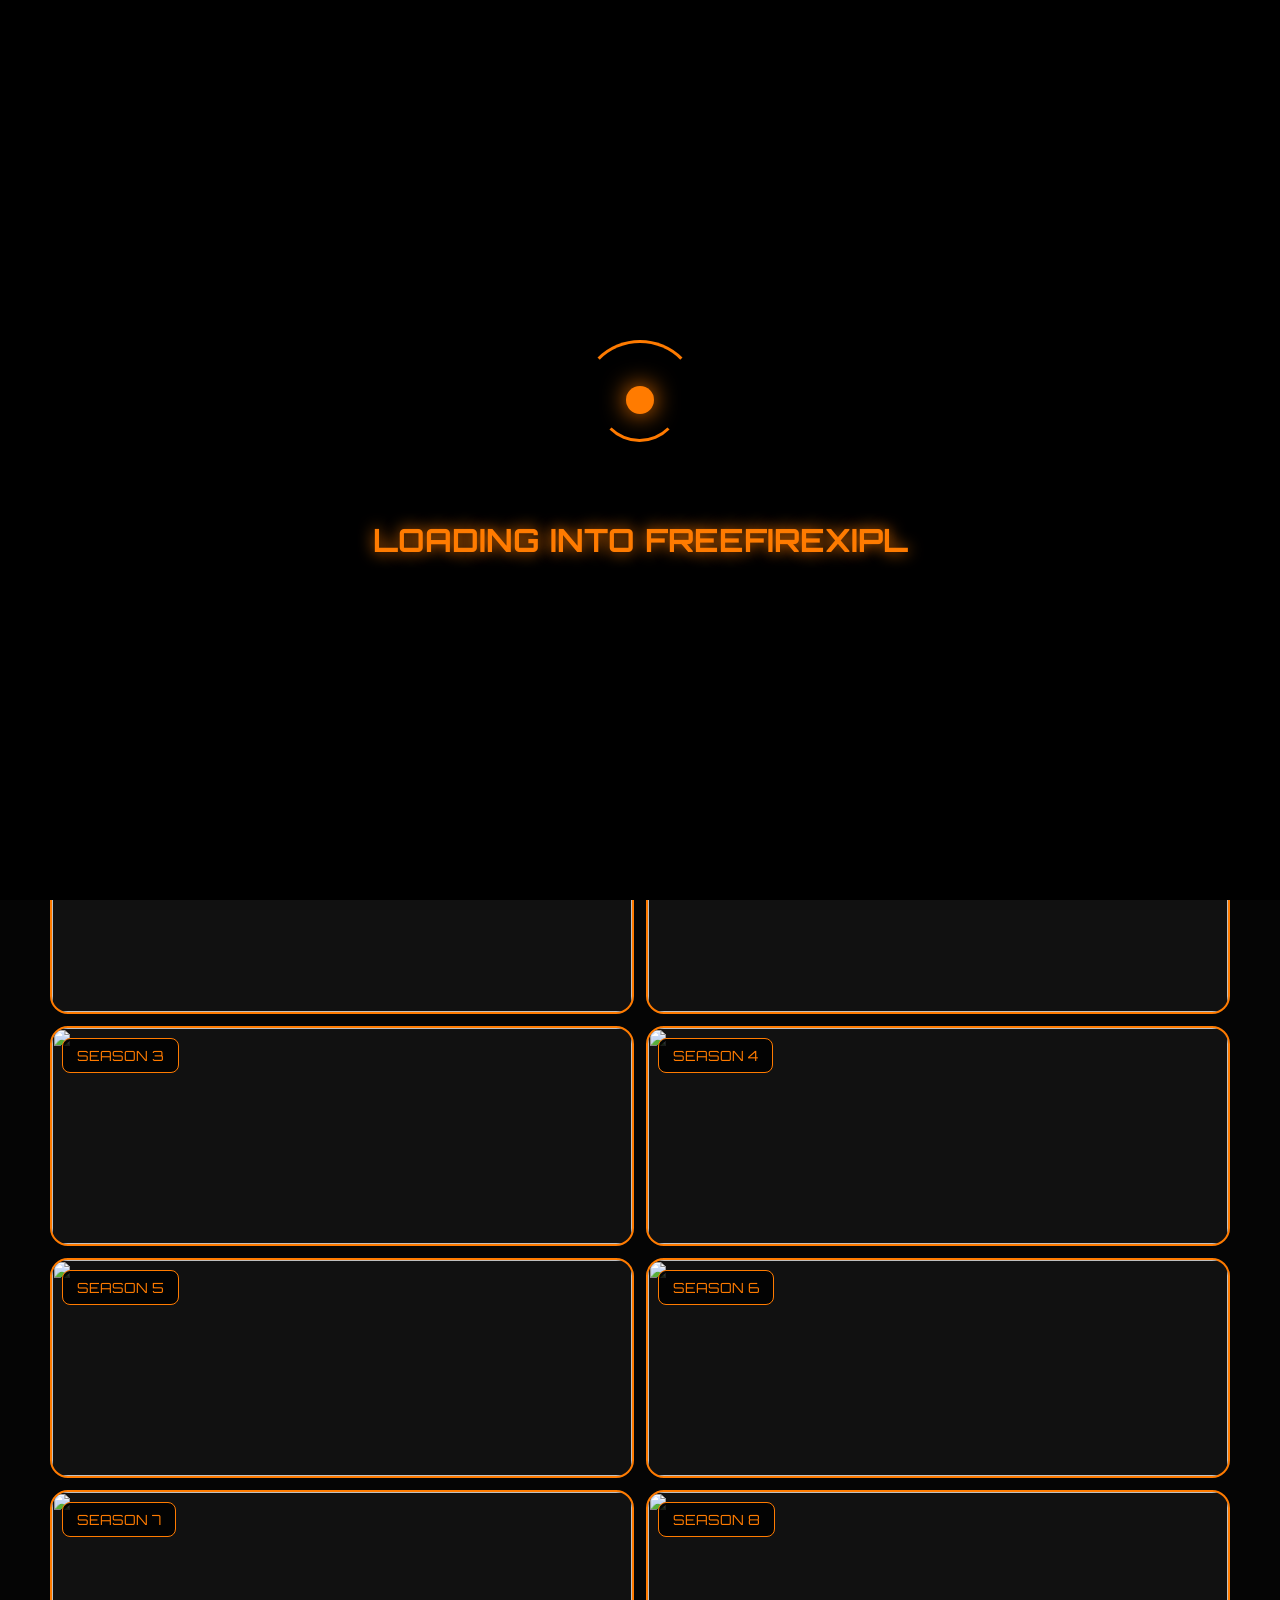
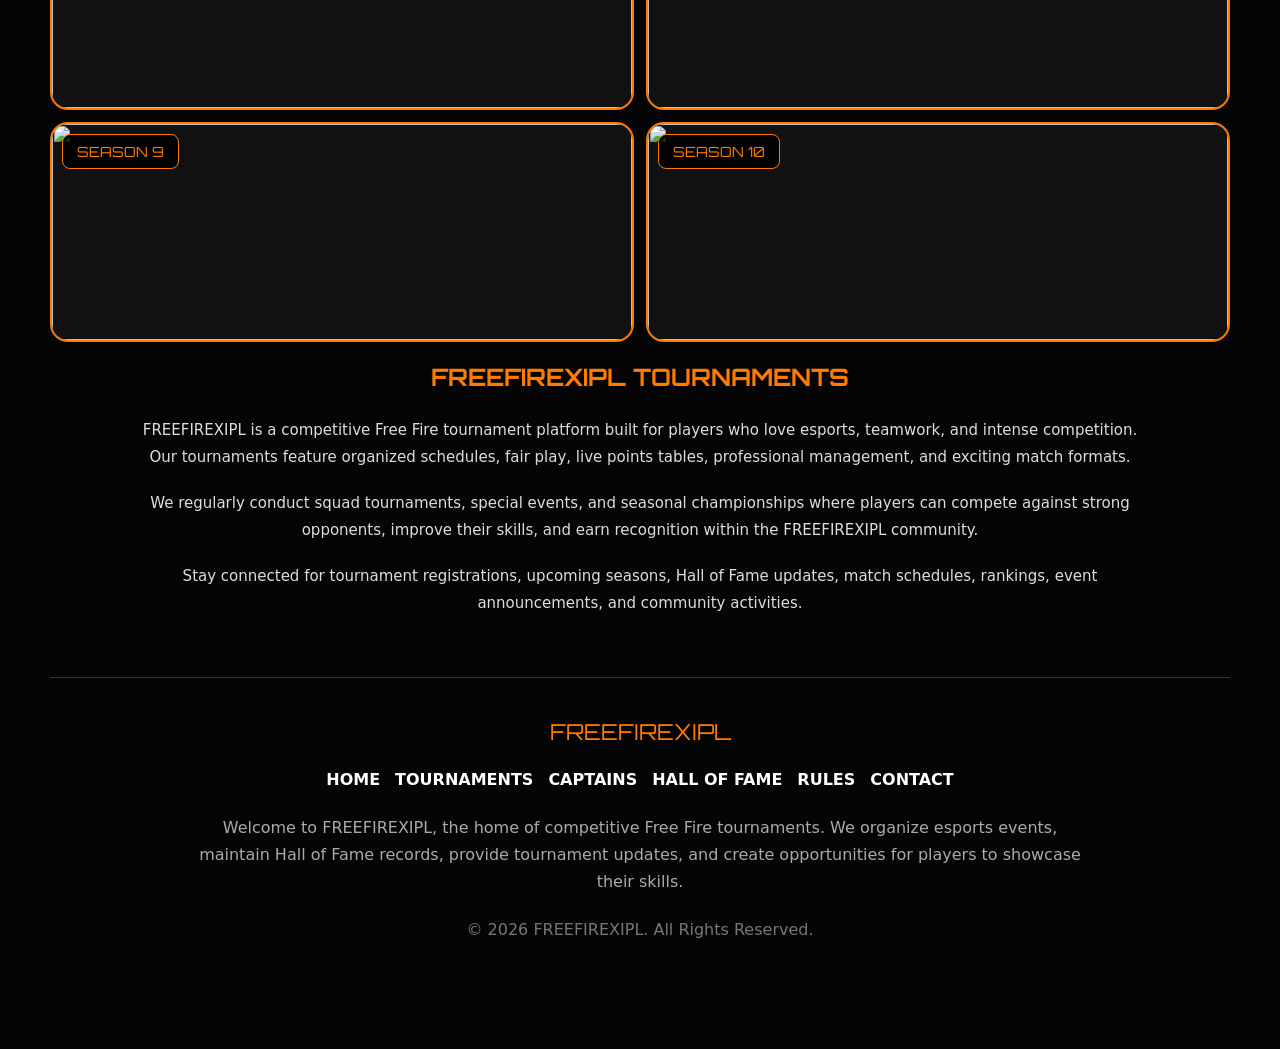
==== index.html @ ba783566 "updtdggae" ====
<!DOCTYPE html>
<html lang="en">

<head>
    <meta charset="UTF-8">
    <meta name="viewport" content="width=device-width, initial-scale=1.0">
    <title>FREEFIREXIPL</title>

    <link rel="preconnect" href="https://fonts.googleapis.com">
<link rel="preconnect" href="https://fonts.gstatic.com" crossorigin>

<link href="https://fonts.googleapis.com/css2?family=Orbitron:wght@400;700;900&family=Poppins:wght@400;500&display=swap" rel="stylesheet">
<link rel="stylesheet" href="css/style.css">
</head>

<body>

    <!-- INTRO -->

    <div id="intro-screen">

        <div class="core-container">
            <div class="outer-ring"></div>
            <div class="middle-ring"></div>
            <div class="core"></div>
        </div>

        <h1>LOADING INTO FREEFIREXIPL</h1>

    </div>

    <!-- HOME -->

    <div id="main-home">

        <div class="top-header">

            <div class="brand">
                FREEFIREXIPL
            </div>

            <div class="menu-container">

                <div class="hex-menu" onclick="toggleMenu()">
                    ⋮
                </div>

                <div id="dropdown-menu">
                    <a href="captains.html">👑 Captains</a>
                    <a href="tournaments.html">🏆 Tournaments</a>
                    <a href="#">ℹ More Information</a>
                    <a href="index.html" class="back-btn">← Back to Home</a>
                </div>

            </div>

        </div>

    <footer class="ffx-footer">

    <div class="footer-logo">
        FREEFIREXIPL
    </div>



    <div class="footer-description">
        Welcome to FREEFIREXIPL, the home of competitive Free Fire tournaments. We organize esports events, maintain Hall of Fame records, provide tournament updates, and create opportunities for players to showcase their skills.
    </div>





    <div class="news-ticker">
    <div class="ticker-text">
         • Play Here • Show Off Your Skills • Join Exciting Tournaments 🔥 FREEFIREXIPL • Get Latest Updates  • Register For Upcoming Seasons • 🔥
    </div>
</div>
    

        <!-- HALL OF FAME -->

        
<!-- SPOTLIGHT ANNOUNCEMENTS -->

<!-- SPOTLIGHT ANNOUNCEMENTS -->

<section class="spotlight">

    <div class="spotlight-title">
        📢 SPOTLIGHT ANNOUNCEMENTS
    </div>

    <div class="spotlight-subtitle">
        Discover the latest FREEFIREXIPL tournaments and updates here.
    </div>

    <div class="spotlight-card">

        <div class="spotlight-image">
            <img src="C:\Users\lenovo\Desktop\FREEFIREXIPL\kiro.jpeg" alt="Tournament">
        </div>

        <div class="spotlight-info">

            <div class="spotlight-badge">
                COMING SOON
            </div>

            <h2>FREEFIREXIPL SEASON 11</h2>

            <div class="spotlight-date">
                Registration Opens Soon
            </div>

            <p>
                Bigger battles, stronger teams, exciting matches and a brand-new season of FREEFIREXIPL.
            </p>

            <div class="spotlight-tags">
                <span>🏆 Tournament</span>
                <span>🎮 Free Fire</span>
                <span>👥 Squad</span>
                <span>🔥 Season 11</span>
            </div>

            <a href="#" class="spotlight-btn">
                Register Soon
            </a>

        </div>

    </div>

</section>



<!-- HALL OF FAME -->

<div class="hall-heading">
    HALL OF FAME
</div>

<div class="fame-container">

    <div class="fame-card">
        <img src="C:\Users\lenovo\Desktop\FREEFIREXIPL\rrrr.jpeg" alt="">
        <div class="season-tag">SEASON 1</div>
    </div>

    <div class="fame-card">
        <img src="C:\Users\lenovo\Desktop\FREEFIREXIPL\rcb.webp" alt="">
        <div class="season-tag">SEASON 2</div>
    </div>

    <div class="fame-card">
        <img src="images/winner3.jpg" alt="">
        <div class="season-tag">SEASON 3</div>
    </div>

    <div class="fame-card">
        <img src="images/winner4.jpg" alt="">
        <div class="season-tag">SEASON 4</div>
    </div>

    <div class="fame-card">
        <img src="images/winner5.jpg" alt="">
        <div class="season-tag">SEASON 5</div>
    </div>

    <div class="fame-card">
        <img src="images/winner6.jpg" alt="">
        <div class="season-tag">SEASON 6</div>
    </div>

    <div class="fame-card">
        <img src="images/winner7.jpg" alt="">
        <div class="season-tag">SEASON 7</div>
    </div>

    <div class="fame-card">
        <img src="images/winner8.jpg" alt="">
        <div class="season-tag">SEASON 8</div>
    </div>

    <div class="fame-card">
        <img src="images/winner9.jpg" alt="">
        <div class="season-tag">SEASON 9</div>
    </div>

    <div class="fame-card">
        <img src="C:\Users\lenovo\Desktop\FREEFIREXIPL\rr.jpeg" alt="">
        <div class="season-tag">SEASON 10</div>
    </div>

</div>

<!-- ABOUT -->

<section class="about-freefirexipl">

    <h2>FREEFIREXIPL TOURNAMENTS</h2>

    <p>
        FREEFIREXIPL is a competitive Free Fire tournament platform built for players who love esports, teamwork, and intense competition. Our tournaments feature organized schedules, fair play, live points tables, professional management, and exciting match formats.
    </p>

    <br>

    <p>
        We regularly conduct squad tournaments, special events, and seasonal championships where players can compete against strong opponents, improve their skills, and earn recognition within the FREEFIREXIPL community.
    </p>

    <br>

    <p>
        Stay connected for tournament registrations, upcoming seasons, Hall of Fame updates, match schedules, rankings, event announcements, and community activities.
    </p>

</section>

<!-- FOOTER -->

<footer class="ffx-footer">

    <div class="footer-logo">
        FREEFIREXIPL
    </div>

    <div class="footer-links">
        <a href="#">HOME</a>
        <a href="#">TOURNAMENTS</a>
        <a href="#">CAPTAINS</a>
        <a href="#">HALL OF FAME</a>
        <a href="#">RULES</a>
        <a href="#">CONTACT</a>
    </div>

    <div class="footer-description">
        Welcome to FREEFIREXIPL, the home of competitive Free Fire tournaments. We organize esports events, maintain Hall of Fame records, provide tournament updates, and create opportunities for players to showcase their skills.
    </div>

    <div class="footer-copyright">
        © 2026 FREEFIREXIPL. All Rights Reserved.
    </div>

</footer>


<script src="script.js"></script>
</body>

</html>
---- css/style.css ----
html,
body{
    margin:0;
    padding:0;
    width:100%;
    overflow-x:hidden;
}

html,
body{
    overflow-x:hidden;
    width:100%;
}

*{
    margin:0;
    padding:0;
    box-sizing:border-box;
}

body{
    background:#050505;
    color:white;
    font-family: system-ui, sans-serif;
}

/* INTRO */

#intro-screen{
    position:fixed;
    inset:0;
    display:flex;
    flex-direction:column;
    justify-content:center;
    align-items:center;
    gap:25px;
    background:#000;
    z-index:9999;
}

/* CORE */

.core-container{
    position:relative;
    width:120px;
    height:120px;
}

.outer-ring{
    position:absolute;
    width:120px;
    height:120px;
    border:3px solid transparent;
    border-top:3px solid #ff7b00;
    border-radius:50%;
    animation:spin1 2s linear infinite;
}

.middle-ring{
    position:absolute;
    width:85px;
    height:85px;
    top:17px;
    left:17px;
    border:3px solid transparent;
    border-bottom:3px solid #ff7b00;
    border-radius:50%;
    animation:spin2 1.5s linear infinite;
}

.core{
    position:absolute;
    width:28px;
    height:28px;
    top:46px;
    left:46px;
    background:#ff7b00;
    border-radius:50%;
    box-shadow:0 0 25px #ff7b00;
    animation:pulse 1s infinite alternate;
}

h1{
    margin-top:35px;
    color:#ff7b00;
    text-align:center;
    font-family:'Orbitron',sans-serif;
    text-shadow:0 0 15px #ff7b00;
}

/* HOME */

#main-home{
    min-height:100vh;
    background:#050505;
    padding:10px;
}




/* HEADER */

.top-header{
    display:flex;
    justify-content:space-between;
    align-items:center;
    padding:10px 0;
}

.brand{
    color:#ff7b00;
    font-size:18px;
    font-weight:700;
    letter-spacing:1px;
    font-family:'Orbitron',sans-serif;
}

.hex-menu{
    color:#ff7b00;
    font-size:30px;
    cursor:pointer;
}

/* HALL OF FAME */

.fame-container{
    display:grid;
    grid-template-columns:repeat(2,1fr);
    gap:12px;
    margin-top:20px;
}

.fame-card{
    height:150px;
    border-radius:18px;
    overflow:hidden;
    cursor:pointer;
    transition:0.3s;
}

.fame-card:hover{
    transform:scale(1.05);
}

.fame-card img{
    width:100%;
    height:100%;
    object-fit:cover;
}
@keyframes spin1{
    from{
        transform:rotate(0deg);
    }
    to{
        transform:rotate(360deg);
    }
}

@keyframes spin2{
    from{
        transform:rotate(360deg);
    }
    to{
        transform:rotate(0deg);
    }
}

@keyframes pulse{
    from{
        transform:scale(1);
    }
    to{
        transform:scale(1.2);
    }
}
.menu-container{
    position:relative;
}

#dropdown-menu{
    display:none;
    position:absolute;
    top:45px;
    right:0;
    width:220px;
    background:#111;
    border:1px solid #ff7b00;
    border-radius:12px;
    overflow:hidden;
}

#dropdown-menu a{
    display:block;
    padding:15px;
    text-decoration:none;
    color:white;
}

#dropdown-menu a:hover{
    background:#ff7b00;
}


.fame-card{
    position:relative;
    height:220px;
    border-radius:18px;
    overflow:hidden;
    border:2px solid #ff7b00;
    background:#111;
    transition:0.3s;
}

.fame-card:hover{
    transform:scale(1.05);
    box-shadow:0 0 20px #ff7b00;
}

.fame-card img{
    width:100%;
    height:100%;
    object-fit:cover;
}

.season-tag{
    position:absolute;
    top:10px;
    left:10px;
    background:rgba(0,0,0,0.8);
    color:#ff7b00;
    padding:8px 14px;
    border-radius:8px;
    font-family:'Orbitron',sans-serif;
    font-size:14px;
    border:1px solid #ff7b00;
}
/* SPOTLIGHT SECTION */
.spotlight{
    margin:25px 0;
}

.spotlight-title{
    font-size:22px;
    font-weight:700;
    text-transform:uppercase;
    letter-spacing:1px;
}

.spotlight-subtitle{
    text-align:center;
    color:#bbb;
    margin-bottom:20px;
    font-size:13px;
}

.spotlight-card{
    display:flex;
    border:2px solid #ff7b00;
    border-radius:16px;
    overflow:hidden;
    background:#2b1111;
}

.spotlight-image{
    width:50%;
}

.spotlight-image img{
    width:100%;
    height:100%;
    object-fit:cover;
    display:block;
}

.spotlight-info{
    width:50%;
    padding:15px;
}

.spotlight-badge{
    background:#ff4d2d;
    display:inline-block;
    padding:6px 12px;
    border-radius:6px;
    font-size:11px;
    font-weight:bold;
    margin-bottom:10px;
}

.spotlight-info h2{
    font-size:22px;
    margin-bottom:10px;
}

.spotlight-date{
    color:#ddd;
    margin-bottom:12px;
    font-size:13px;
}

.spotlight-info p{
    color:#ccc;
    font-size:13px;
    line-height:1.5;
}

.spotlight-tags{
    display:flex;
    flex-wrap:wrap;
    gap:8px;
    margin-top:12px;
}

.spotlight-tags span{
    background:#3d2222;
    padding:6px 10px;
    border-radius:20px;
    font-size:11px;
}

.spotlight-btn{
    display:block;
    margin-top:15px;
    text-align:center;
    background:#ff4d2d;
    color:white;
    text-decoration:none;
    padding:12px;
    border-radius:8px;
    font-weight:bold;
}

@media(max-width:768px){

    .spotlight-card{
        flex-direction:column;
    }

    .spotlight-image,
    .spotlight-info{
        width:100%;
    }

    .spotlight-image{
        height:180px;
    }

    .spotlight-info h2{
        font-size:18px;
    }
}
.about-freefirexipl{
padding:20px 10px;
text-align:center;
}

.about-freefirexipl h2{
color:#ff7b00;
font-family:'Orbitron',sans-serif;
margin-bottom:25px;
}

.about-freefirexipl p{
max-width:1000px;
margin:auto;
color:#ddd;
line-height:1.8;
font-size:15px;
}


.ffx-footer{
margin-top:40px;
padding:40px 20px;
text-align:center;
border-top:1px solid #333;
}

.footer-logo{
color:#ff7b00;
font-size:22px;
font-family:'Orbitron',sans-serif;
margin-bottom:25px;
}

.footer-links{
display:flex;
flex-wrap:wrap;
justify-content:center;
gap:15px;
margin-bottom:25px;
}

.footer-links a{
color:white;
text-decoration:none;
font-weight:bold;
}

.footer-links a:hover{
    color:#ff7b00;
}

.footer-description{
max-width:900px;
margin:auto;
color:#aaa;
line-height:1.7;
margin-bottom:25px;
}

.footer-copyright{
color:#777;
}
.captain-item{
    display:flex;
    align-items:center;
    gap:15px;
    padding:12px;
    border-radius:15px;
    margin-bottom:12px;
}

.captain-item img{
    width:60px;
    height:60px;
    border-radius:50%;
    object-fit:cover;
    border:3px solid rgba(255,255,255,0.8);
}

.team-name{
    font-size:18px;
    font-weight:bold;
}

.captain-name{
    font-size:13px;
    color:white;
}

/* TEAM COLORS */

*{
    margin:0;
    padding:0;
    box-sizing:border-box;
}

body{
    background:#050505;
    color:white;
    font-family: system-ui, sans-serif;
    padding:20px;
}

.back-btn{
    display:inline-block;
    margin-bottom:20px;
    color:#ff7b00;
    text-decoration:none;
    font-weight:bold;
}

.captains-heading{
    text-align:center;
    color:#ff7b00;
    font-family:'Orbitron',sans-serif;
    margin-bottom:25px;
    font-size:28px;
}

.captains-list{
    display:flex;
    flex-direction:column;
    gap:12px;
}

.captain-item{
    display:flex;
    align-items:center;
    gap:15px;
    padding:12px;
    border-radius:15px;
}

.captain-item img{
    width:60px;
    height:60px;
    border-radius:50%;
    object-fit:cover;
    border:3px solid white;
}

.team-name{
    font-size:18px;
    font-weight:bold;
}

.captain-name{
    font-size:13px;
    color:white;
}

/* TEAM COLORS */

.srh{
    background:#ff7a00;
}

.rcb{
    background:#d50000;
}

.csk{
    background:#ffd600;
    color:black;
}

.mi{
    background:#1976d2;
}

.kkr{
    background:#7b1fa2;
}

.rr{
    background:#ff4081;
}

.dc{
    background:#2196f3;
}

.pbks{
    background:#b71c1c;
}

.lsg{
    background:#00c853;
}

.gt{
    background:#00acc1;
}

.news-ticker{
    margin-top: 20px;
    width:100%;
    overflow:hidden;
    background:#111;
    color:white;
    padding:10px 0;
    white-space:nowrap;
}

.ticker-text{
    display:inline-block;
    padding-left:100%;
    animation:scrollText 20s linear infinite;
}

@keyframes scrollText{
    from{
        transform:translateX(0);
    }
    to{
        transform:translateX(-100%);
    }
}
@media(max-width:768px){

    #intro-screen h1{
        font-size:28px;
        line-height:1.3;
        padding:0 20px;
        max-width:300px;
        margin-top:20px;
    }

    body{
        font-size:14px;
    }

    .top-header{
        padding:5px;
    }

    .brand{
        font-size:13px;
    }

    .footer-logo{
        font-size:24px;
    }

    .spotlight-card{
        flex-direction:column;
    }

    .spotlight-image,
    .spotlight-info{
        width:100%;
    }

    .fame-container{
        grid-template-columns:repeat(2,1fr);
        gap:12px;
    }
}

img{
    max-width:100%;
    height:auto;
    display:block;
}
.hall-heading{
    text-align:center;
    font-family:'Orbitron',sans-serif;
    color:#ff7b00;
    font-size:24px;
    margin:30px 0 20px;
    text-shadow:0 0 10px #ff7b00;
}
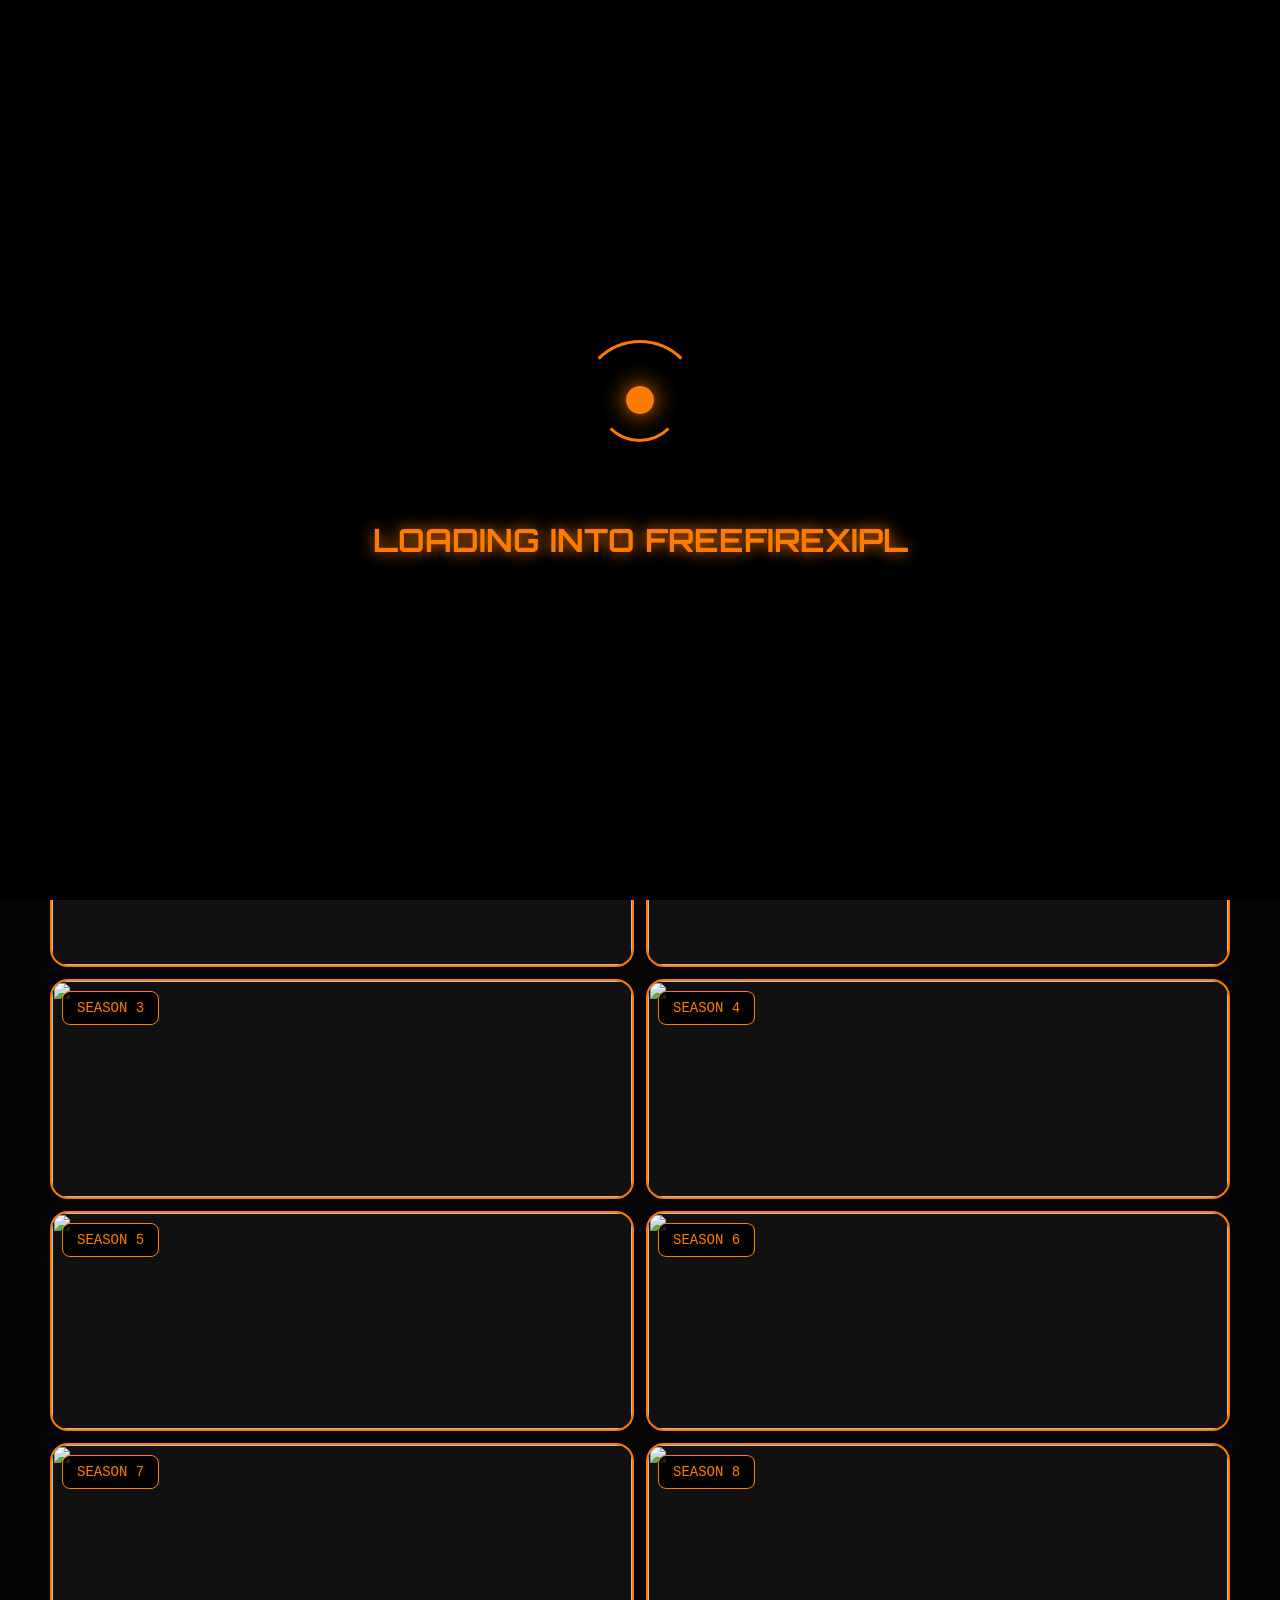
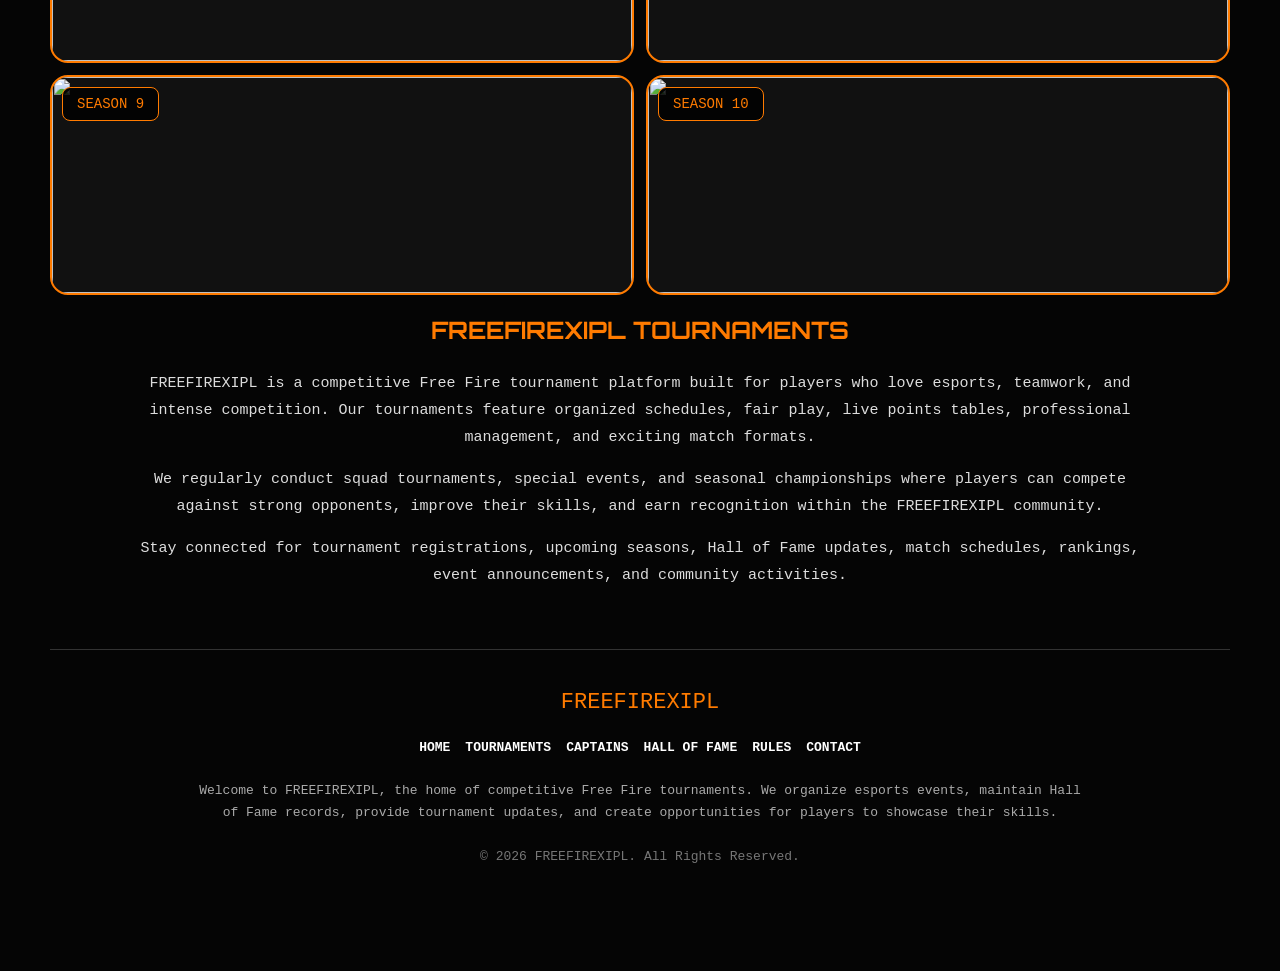
==== commit 632f25cf: "updtdggae" ====
--- a/index.html
+++ b/index.html
@@ -10,7 +10,7 @@
 <link rel="preconnect" href="https://fonts.gstatic.com" crossorigin>
 
 <link href="https://fonts.googleapis.com/css2?family=Orbitron:wght@400;700;900&family=Poppins:wght@400;500&display=swap" rel="stylesheet">
-<link rel="stylesheet" href="css/style.css">
+<link rel="stylesheet" href="css/style.css?v=2">
 </head>
 
 <body>
--- a/css/style.css
+++ b/css/style.css
@@ -623,4 +623,16 @@
     font-size:24px;
     margin:30px 0 20px;
     text-shadow:0 0 10px #ff7b00;
+}
+
+body,
+p,
+div,
+span,
+a,
+.footer-description,
+.about-freefirexipl p,
+.spotlight-subtitle,
+.ticker-text{
+    font-family: monospace !important;
 }
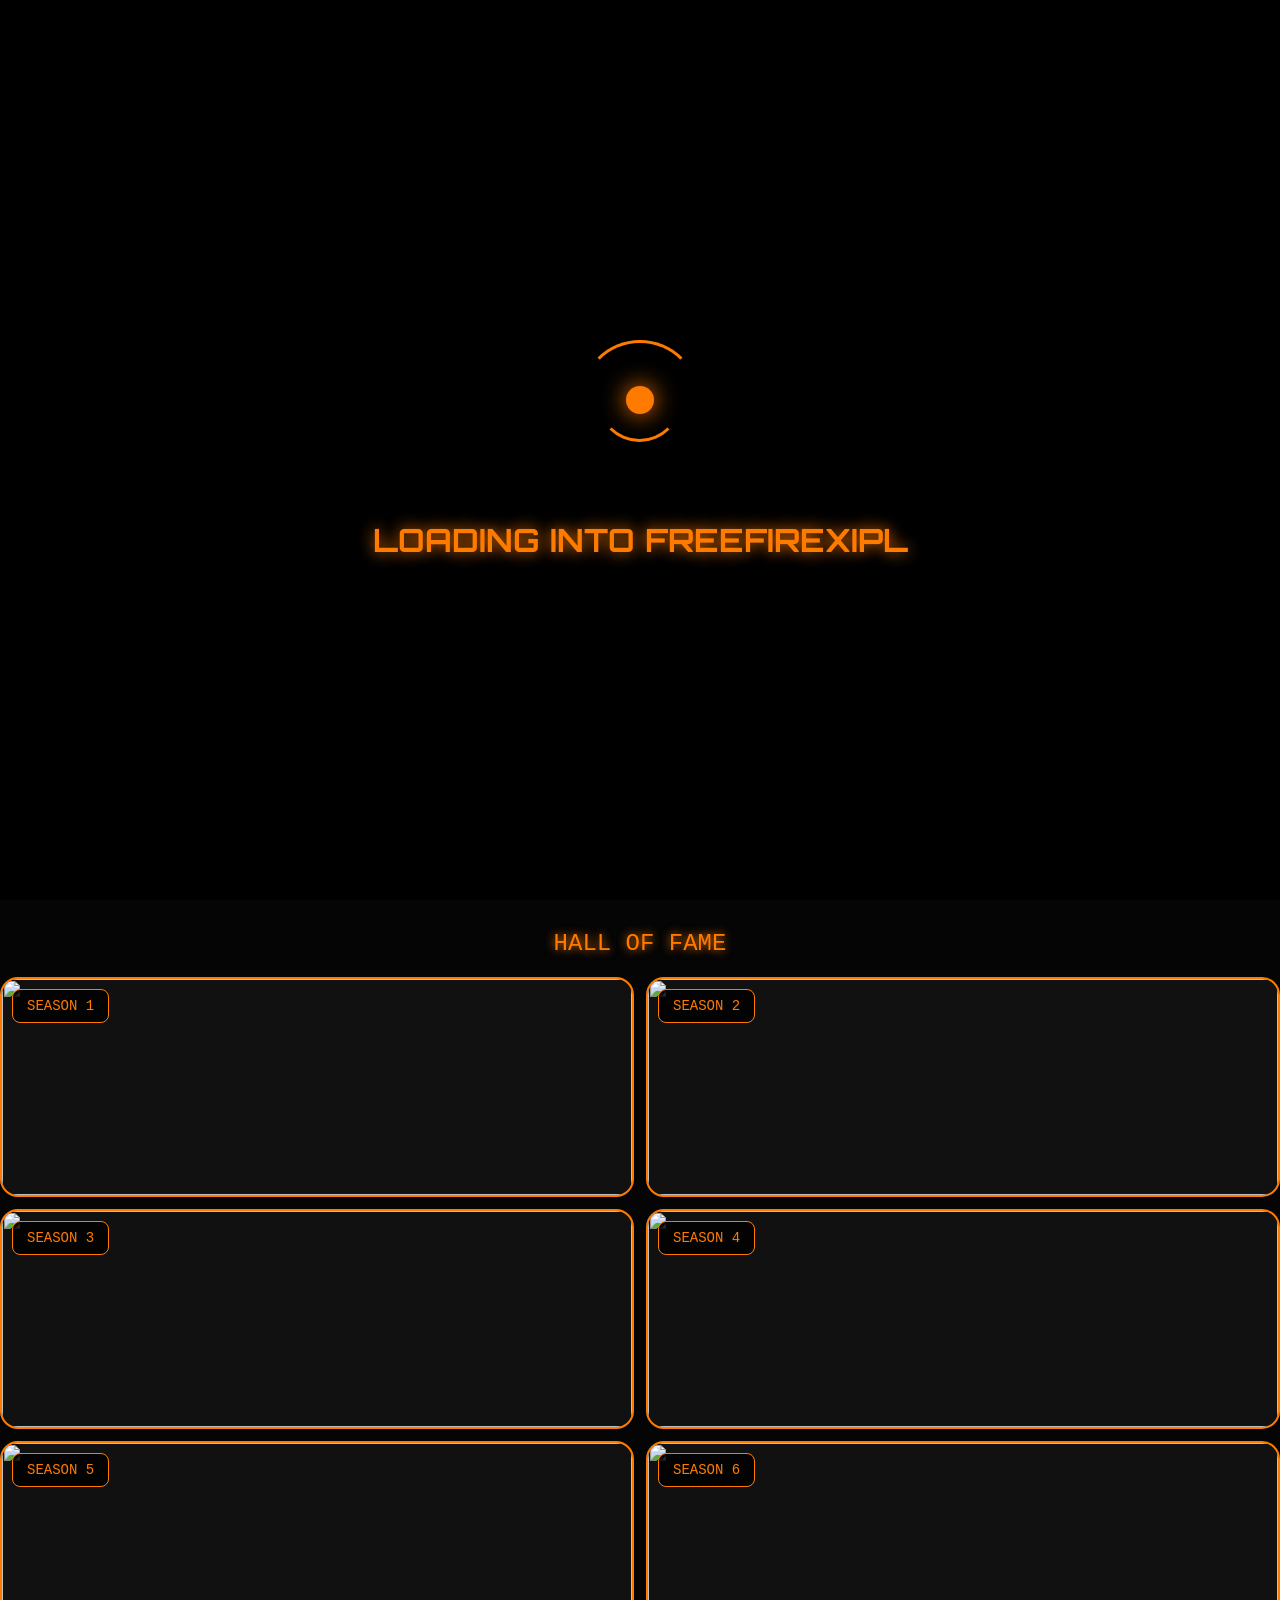
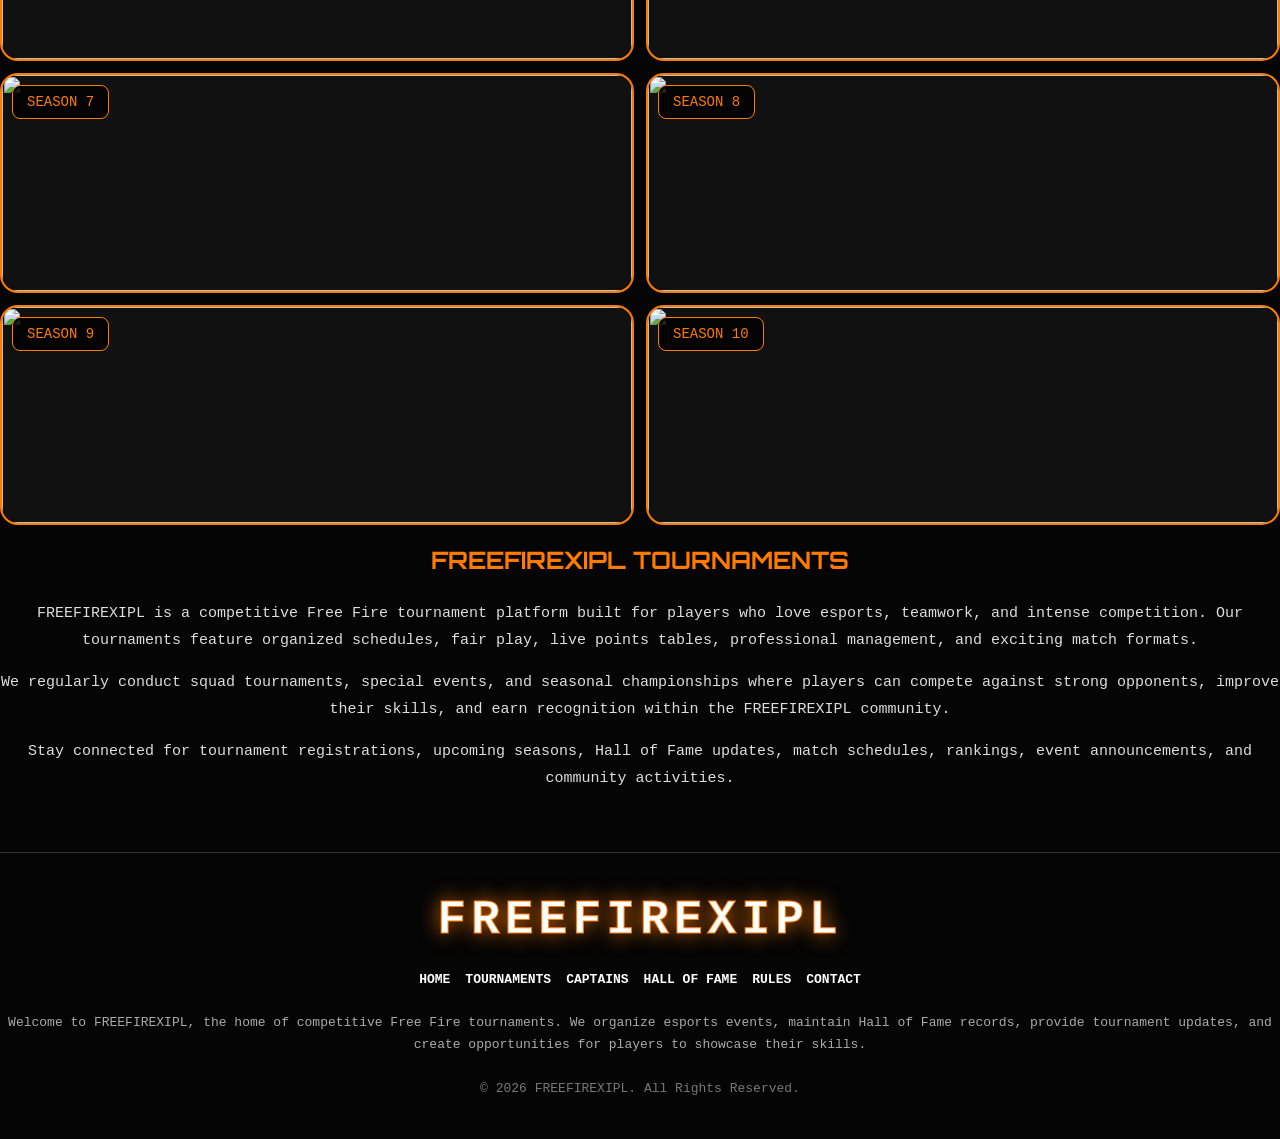
==== commit 28ef7710: "updtdggae" ====
--- a/index.html
+++ b/index.html
@@ -98,9 +98,38 @@
 
     <div class="spotlight-card">
 
-        <div class="spotlight-image">
-            <img src="C:\Users\lenovo\Desktop\FREEFIREXIPL\kiro.jpeg" alt="Tournament">
-        </div>
+    <div class="spotlight-image">
+        <img id="spotlightImage" src="images/banner1.jpg" alt="Tournament">
+    </div>
+
+    <div class="spotlight-info">
+
+        <div class="spotlight-badge" id="spotlightTag">
+            COMING SOON
+        </div>
+
+        <h2 id="spotlightTitle">FREEFIREXIPL SEASON 11</h2>
+
+        <div class="spotlight-date" id="spotlightDate">
+            Registration Opens Soon
+        </div>
+
+        <p id="spotlightText">
+            Bigger battles, stronger teams, exciting matches and a brand-new season.
+        </p>
+
+        <a href="#" class="spotlight-btn" id="spotlightBanner">
+            Register Soon
+        </a>
+
+        <div class="slider-controls">
+            <button onclick="prevSlide()">◀</button>
+            <button onclick="nextSlide()">▶</button>
+        </div>
+
+    </div>
+
+</div>
 
         <div class="spotlight-info">
 
--- a/css/style.css
+++ b/css/style.css
@@ -1,15 +1,9 @@
-html,
-body{
+html, body{
     margin:0;
     padding:0;
     width:100%;
+    min-width:100%;
     overflow-x:hidden;
-}
-
-html,
-body{
-    overflow-x:hidden;
-    width:100%;
 }
 
 *{
@@ -21,9 +15,21 @@
 body{
     background:#050505;
     color:white;
-    font-family: system-ui, sans-serif;
-}
-
+    font-family: Arial, sans-serif;
+}
+
+/* force full width everywhere */
+#main-home,
+.top-header,
+.spotlight,
+.fame-container,
+.about-freefirexipl,
+.ffx-footer,
+.news-ticker{
+    width:100%;
+    max-width:100%;
+    margin:0;
+}
 /* INTRO */
 
 #intro-screen{
@@ -91,11 +97,10 @@
 /* HOME */
 
 #main-home{
+    width:100vw;
     min-height:100vh;
-    background:#050505;
-    padding:10px;
-}
-
+    padding:0;
+}
 
 
 
@@ -236,34 +241,43 @@
     border:1px solid #ff7b00;
 }
 /* SPOTLIGHT SECTION */
+
 .spotlight{
-    margin:25px 0;
+    margin:15px auto;
+    width:94%;
 }
 
 .spotlight-title{
     font-size:22px;
-    font-weight:700;
+    font-weight:800;
     text-transform:uppercase;
-    letter-spacing:1px;
+    letter-spacing:2px;
+    color:#ff7b00;
+    text-align:center;
+    font-family:'Orbitron',sans-serif;
+    margin-bottom:6px;
+    text-shadow:0 0 8px #ff7b00;
 }
 
 .spotlight-subtitle{
     text-align:center;
-    color:#bbb;
-    margin-bottom:20px;
-    font-size:13px;
+    color:#999;
+    margin-bottom:14px;
+    font-size:11px;
 }
 
 .spotlight-card{
     display:flex;
     border:2px solid #ff7b00;
-    border-radius:16px;
+    border-radius:12px;
     overflow:hidden;
-    background:#2b1111;
+    background:linear-gradient(135deg,#1a0d08,#2b1111);
+    box-shadow:0 0 12px rgba(255,123,0,0.25);
 }
 
 .spotlight-image{
-    width:50%;
+    width:34%;
+    min-height:140px;
 }
 
 .spotlight-image img{
@@ -274,61 +288,63 @@
 }
 
 .spotlight-info{
-    width:50%;
-    padding:15px;
+    width:66%;
+    padding:8px;
 }
 
 .spotlight-badge{
     background:#ff4d2d;
     display:inline-block;
-    padding:6px 12px;
-    border-radius:6px;
-    font-size:11px;
+    padding:3px 8px;
+    border-radius:4px;
+    font-size:9px;
     font-weight:bold;
-    margin-bottom:10px;
+    margin-bottom:6px;
 }
 
 .spotlight-info h2{
-    font-size:22px;
-    margin-bottom:10px;
+    font-size:15px;
+    margin-bottom:6px;
+    font-family:'Orbitron',sans-serif;
 }
 
 .spotlight-date{
-    color:#ddd;
-    margin-bottom:12px;
-    font-size:13px;
+    color:#bbb;
+    margin-bottom:6px;
+    font-size:10px;
 }
 
 .spotlight-info p{
     color:#ccc;
-    font-size:13px;
-    line-height:1.5;
+    font-size:10px;
+    line-height:1.4;
 }
 
 .spotlight-tags{
     display:flex;
     flex-wrap:wrap;
-    gap:8px;
-    margin-top:12px;
+    gap:5px;
+    margin-top:8px;
 }
 
 .spotlight-tags span{
     background:#3d2222;
-    padding:6px 10px;
-    border-radius:20px;
-    font-size:11px;
+    padding:3px 6px;
+    border-radius:12px;
+    font-size:9px;
 }
 
 .spotlight-btn{
     display:block;
-    margin-top:15px;
+    margin-top:10px;
     text-align:center;
-    background:#ff4d2d;
-    color:white;
+    background:#ff7b00;
+    color:black;
     text-decoration:none;
-    padding:12px;
-    border-radius:8px;
+    padding:6px;
+    border-radius:6px;
     font-weight:bold;
+    font-size:12px;
 }
 
 @media(max-width:768px){
@@ -343,15 +359,11 @@
     }
 
     .spotlight-image{
-        height:180px;
-    }
-
-    .spotlight-info h2{
-        font-size:18px;
+        height:130px;
     }
 }
 .about-freefirexipl{
-padding:20px 10px;
+padding:20px 0;
 text-align:center;
 }
 
@@ -362,8 +374,8 @@
 }
 
 .about-freefirexipl p{
-max-width:1000px;
-margin:auto;
+
+
 color:#ddd;
 line-height:1.8;
 font-size:15px;
@@ -372,16 +384,21 @@
 
 .ffx-footer{
 margin-top:40px;
-padding:40px 20px;
+padding:40px 0;
 text-align:center;
 border-top:1px solid #333;
 }
 
 .footer-logo{
-color:#ff7b00;
-font-size:22px;
-font-family:'Orbitron',sans-serif;
-margin-bottom:25px;
+    font-size:48px;
+    font-family:'Orbitron', sans-serif;
+    font-weight:900;
+    color:white;
+    letter-spacing:5px;
+    text-align:center;
+    margin-bottom:25px;
+    -webkit-text-stroke: 1px #ff7b00;
+    text-shadow:0 0 20px #ff7b00;
 }
 
 .footer-links{
@@ -403,8 +420,8 @@
 }
 
 .footer-description{
-max-width:900px;
-margin:auto;
+
+
 color:#aaa;
 line-height:1.7;
 margin-bottom:25px;
@@ -448,12 +465,7 @@
     box-sizing:border-box;
 }
 
-body{
-    background:#050505;
-    color:white;
-    font-family: system-ui, sans-serif;
-    padding:20px;
-}
+
 
 .back-btn{
     display:inline-block;
@@ -576,13 +588,10 @@
         font-size:28px;
         line-height:1.3;
         padding:0 20px;
-        max-width:300px;
+      
         margin-top:20px;
     }
 
-    body{
-        font-size:14px;
-    }
 
     .top-header{
         padding:5px;
@@ -612,7 +621,7 @@
 }
 
 img{
-    max-width:100%;
+   
     height:auto;
     display:block;
 }
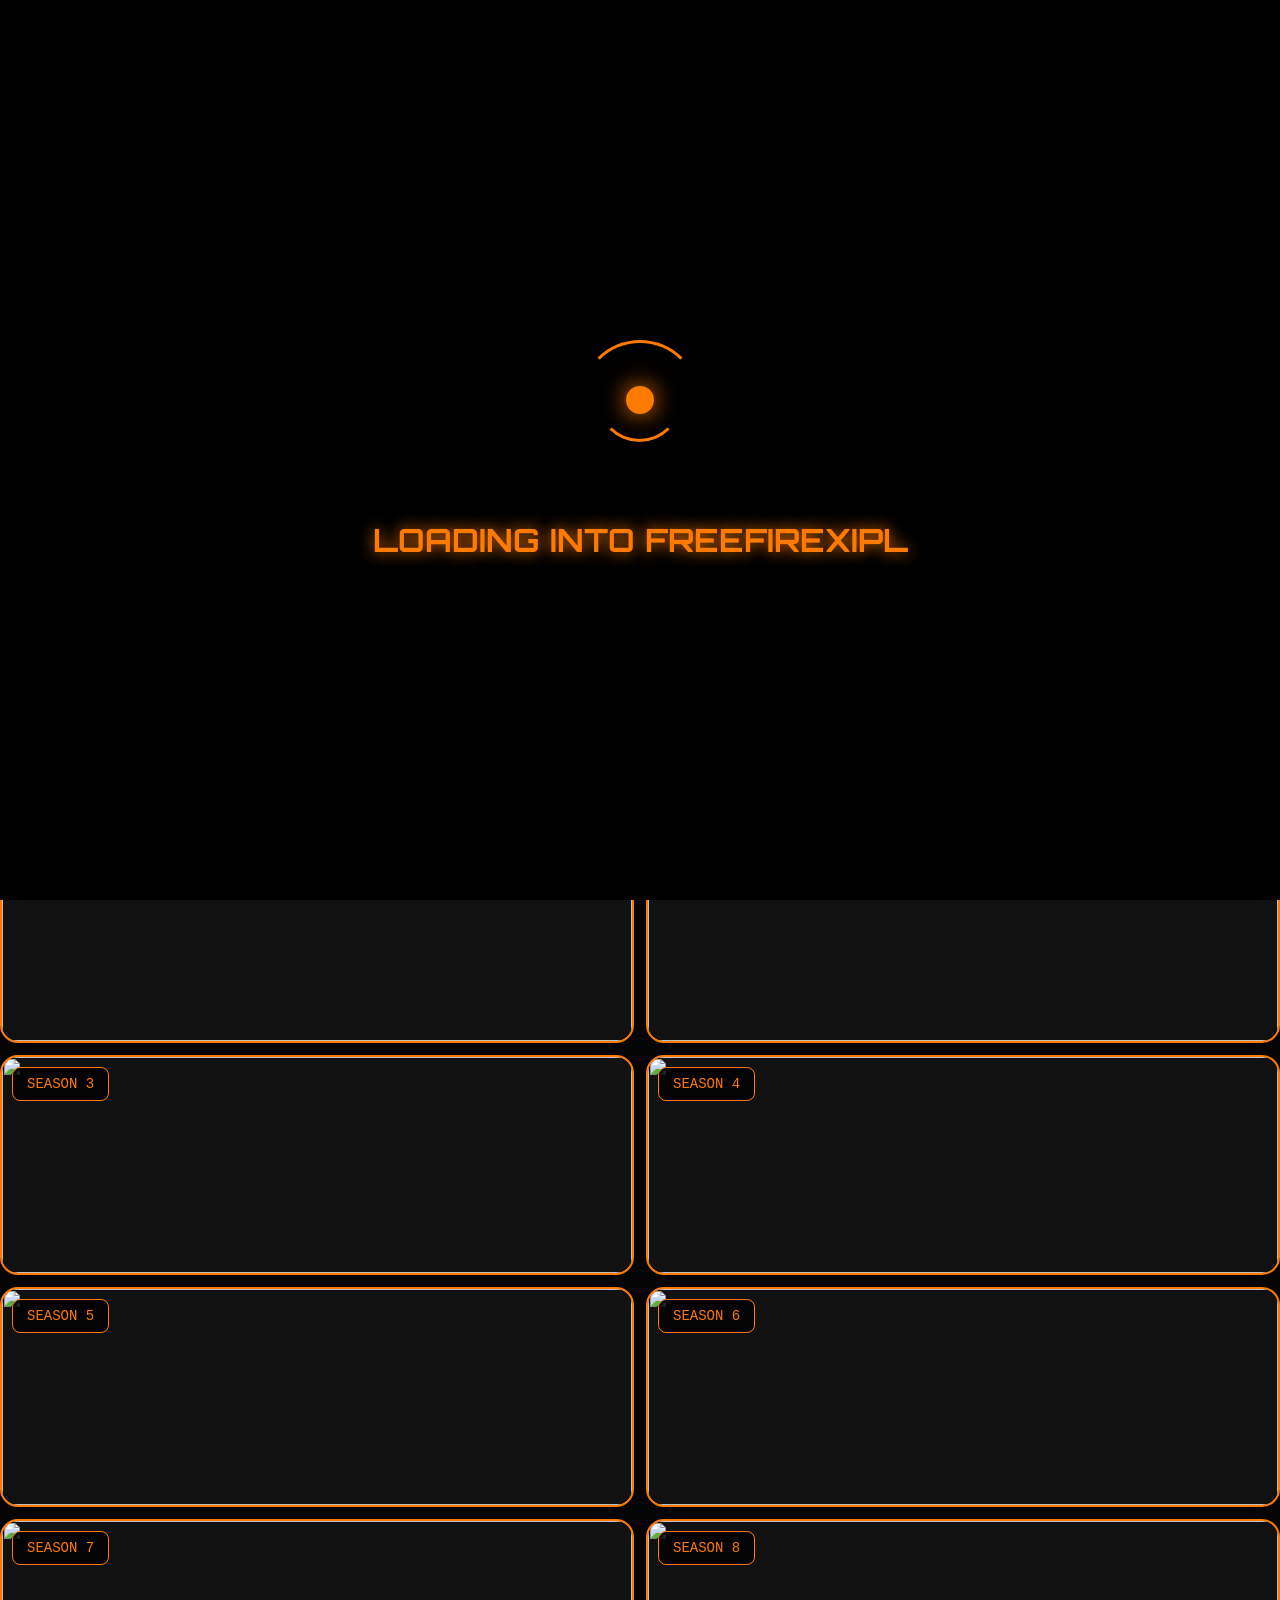
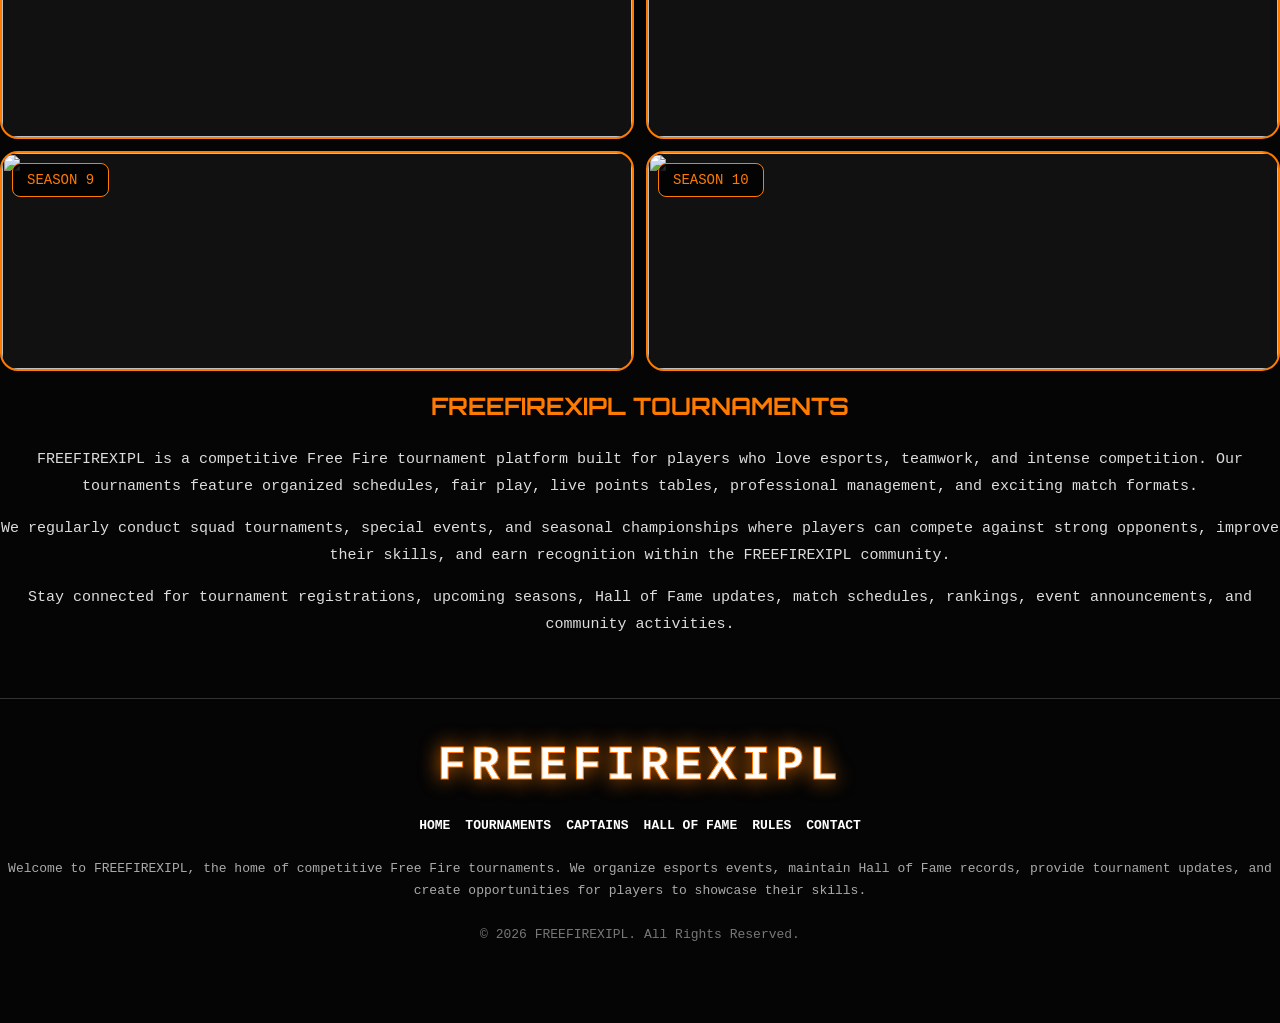
==== commit 4c09fc46: "updtdggae" ====
--- a/index.html
+++ b/index.html
@@ -99,7 +99,7 @@
     <div class="spotlight-card">
 
     <div class="spotlight-image">
-        <img id="spotlightImage" src="images/banner1.jpg" alt="Tournament">
+        <img id="spotlightImage" src="images/mi.jpg" alt="Tournament">
     </div>
 
     <div class="spotlight-info">
@@ -130,37 +130,6 @@
     </div>
 
 </div>
-
-        <div class="spotlight-info">
-
-            <div class="spotlight-badge">
-                COMING SOON
-            </div>
-
-            <h2>FREEFIREXIPL SEASON 11</h2>
-
-            <div class="spotlight-date">
-                Registration Opens Soon
-            </div>
-
-            <p>
-                Bigger battles, stronger teams, exciting matches and a brand-new season of FREEFIREXIPL.
-            </p>
-
-            <div class="spotlight-tags">
-                <span>🏆 Tournament</span>
-                <span>🎮 Free Fire</span>
-                <span>👥 Squad</span>
-                <span>🔥 Season 11</span>
-            </div>
-
-            <a href="#" class="spotlight-btn">
-                Register Soon
-            </a>
-
-        </div>
-
-    </div>
 
 </section>
 
--- a/css/style.css
+++ b/css/style.css
@@ -268,11 +268,14 @@
 
 .spotlight-card{
     display:flex;
+    height:350px;
+    width:98%;
+    margin:0 auto;
     border:2px solid #ff7b00;
     border-radius:12px;
     overflow:hidden;
     background:linear-gradient(135deg,#1a0d08,#2b1111);
-    box-shadow:0 0 12px rgba(255,123,0,0.25);
+    position:relative;
 }
 
 .spotlight-image{
@@ -287,9 +290,10 @@
     display:block;
 }
 
-.spotlight-info{
-    width:66%;
-    padding:8px;
+.spotlight-info p{
+    color:#ccc;
+    font-size:14px;
+    line-height:1.8;
 }
 
 .spotlight-badge{
@@ -347,21 +351,73 @@
     font-size:12px;
 }
 
+.slider-controls{
+    margin-top:10px;
+    display:flex;
+    gap:10px;
+}
+
+.slider-controls button{
+    position:absolute;
+    top:50%;
+    transform:translateY(-50%);
+    background:#ff7b00;
+    border:none;
+    padding:12px 15px;
+    cursor:pointer;
+    border-radius:8px;
+    font-weight:bold;
+}
+
+.slider-controls button:first-child{
+    left:10px;
+}
+
+.slider-controls button:last-child{
+    right:10px;
+}
+
 @media(max-width:768px){
 
     .spotlight-card{
         flex-direction:column;
-    }
-
-    .spotlight-image,
+        min-height:400px;
+    }
+
+    .spotlight-image{
+        width:100%;
+        height:400px;   /* Half card for image */
+    }
+
+    .spotlight-image img{
+        width:100%;
+        height:120%;
+        object-fit:cover;
+    }
+
     .spotlight-info{
         width:100%;
-    }
-
-    .spotlight-image{
-        height:130px;
-    }
-}
+        padding:20px;
+        text-align:center;
+    }
+
+    .spotlight-info h2{
+        font-size:18px;
+        margin-bottom:15px;
+    }
+
+    .spotlight-date{
+        font-size:12px;
+        margin-bottom:10px;
+    }
+
+    .spotlight-info p{
+        font-size:18px;
+        line-height:1;
+        margin-bottom:10px;
+    }
+}
+
 .about-freefirexipl{
 padding:20px 0;
 text-align:center;
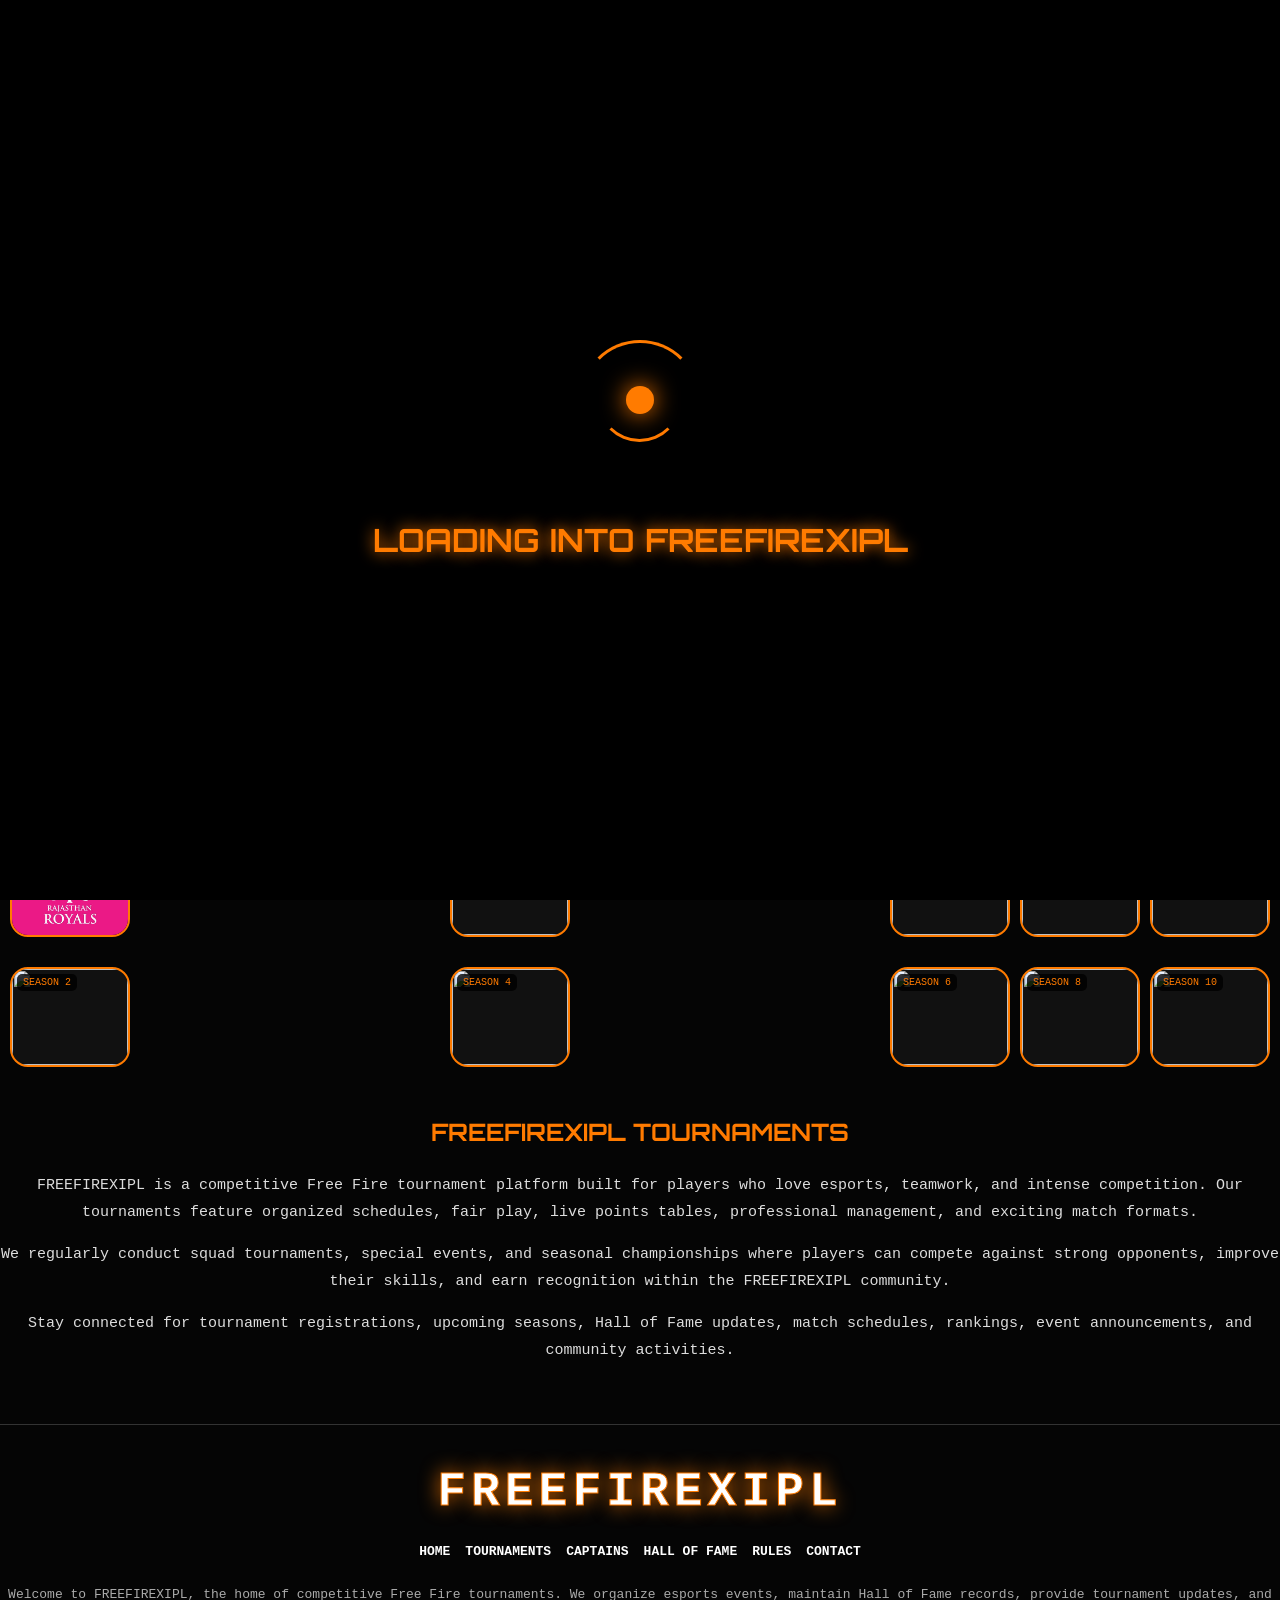
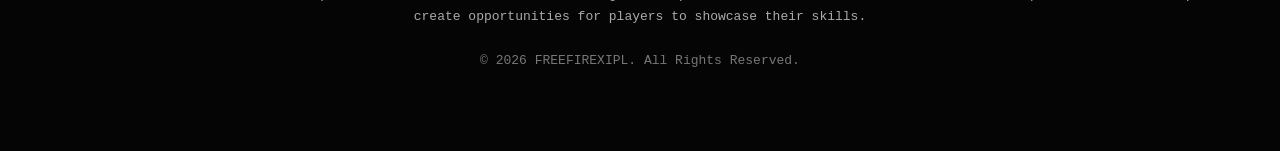
==== commit b52404e7: "updtdggae" ====
--- a/index.html
+++ b/index.html
@@ -36,8 +36,8 @@
         <div class="top-header">
 
             <div class="brand">
-                FREEFIREXIPL
-            </div>
+    FREE<span>FIRE</span>XIPL
+</div>
 
             <div class="menu-container">
 
@@ -144,7 +144,7 @@
 <div class="fame-container">
 
     <div class="fame-card">
-        <img src="C:\Users\lenovo\Desktop\FREEFIREXIPL\rrrr.jpeg" alt="">
+        <img src="images/rrrr.jpeg">
         <div class="season-tag">SEASON 1</div>
     </div>
 
--- a/css/style.css
+++ b/css/style.css
@@ -114,11 +114,24 @@
 }
 
 .brand{
-    color:#ff7b00;
-    font-size:18px;
-    font-weight:700;
-    letter-spacing:1px;
     font-family:'Orbitron',sans-serif;
+    font-size:36px;
+    font-weight:900;
+    letter-spacing:5px;
+    color:#fff;
+    position:relative;
+    text-shadow:0 0 15px #ff7b00;
+}
+
+.brand::after{
+    content:"";
+    position:absolute;
+    left:0;
+    bottom:-5px;
+    width:100%;
+    height:3px;
+    background:linear-gradient(90deg,#ff7b00,#ffd700,#ff7b00);
+    border-radius:10px;
 }
 
 .hex-menu{
@@ -132,8 +145,8 @@
 .fame-container{
     display:grid;
     grid-template-columns:repeat(2,1fr);
-    gap:12px;
-    margin-top:20px;
+    gap:10px;
+    margin-top:10px;
 }
 
 .fame-card{
@@ -142,6 +155,28 @@
     overflow:hidden;
     cursor:pointer;
     transition:0.3s;
+}
+.fame-container{
+    display:grid;
+    grid-template-rows:repeat(2,120px);
+    grid-auto-flow:column;
+    grid-auto-columns:120px;
+    gap:10px;
+
+    overflow-x:auto;
+    overflow-y:hidden;
+
+    padding:10px;
+}
+
+.fame-card{
+    width:120px;
+    height:120px;
+    border-radius:15px;
+    overflow:hidden;
+    border:2px solid #ff7b00;
+    background:#111;
+    position:relative;
 }
 
 .fame-card:hover{
@@ -209,7 +244,7 @@
 
 .fame-card{
     position:relative;
-    height:220px;
+    height:100px;
     border-radius:18px;
     overflow:hidden;
     border:2px solid #ff7b00;
@@ -230,16 +265,15 @@
 
 .season-tag{
     position:absolute;
-    top:10px;
-    left:10px;
+    top:5px;
+    left:5px;
     background:rgba(0,0,0,0.8);
     color:#ff7b00;
-    padding:8px 14px;
-    border-radius:8px;
-    font-family:'Orbitron',sans-serif;
-    font-size:14px;
-    border:1px solid #ff7b00;
-}
+    padding:3px 6px;
+    border-radius:5px;
+    font-size:10px;
+}
+
 /* SPOTLIGHT SECTION */
 
 .spotlight{
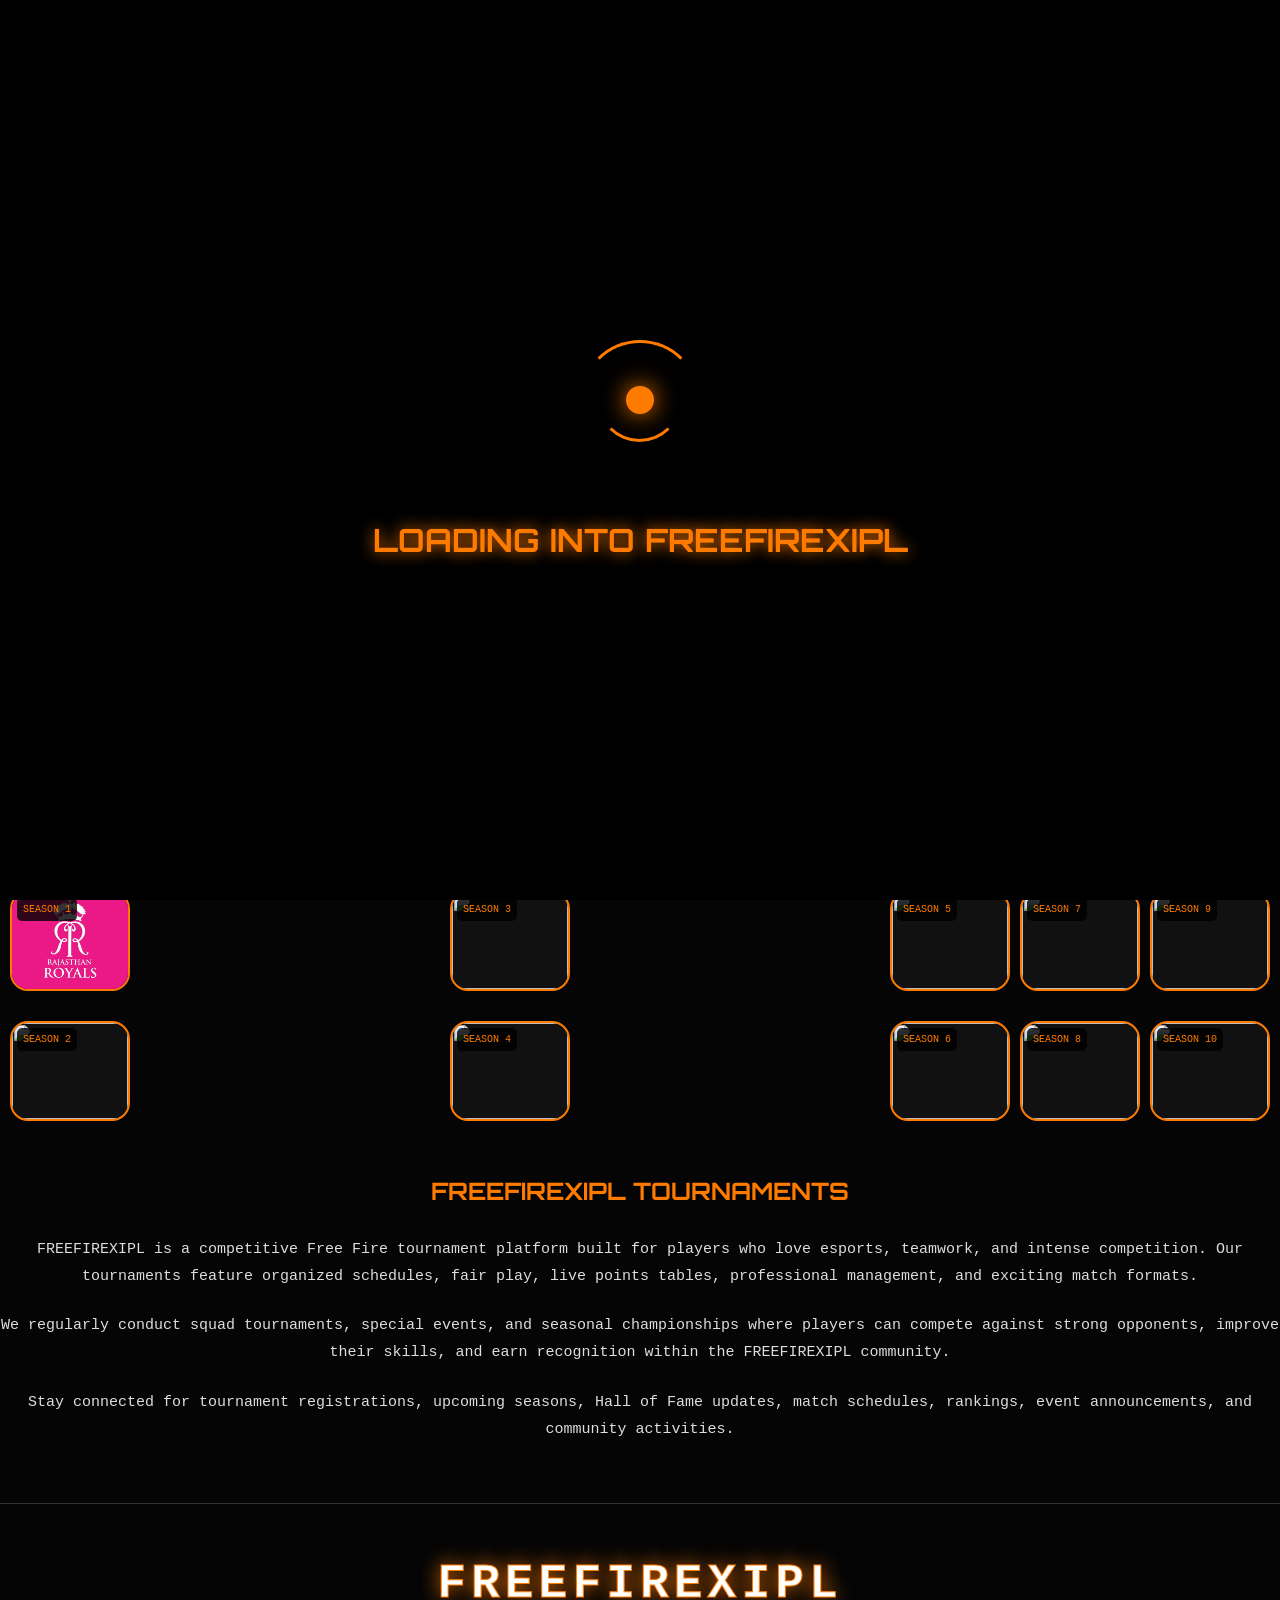
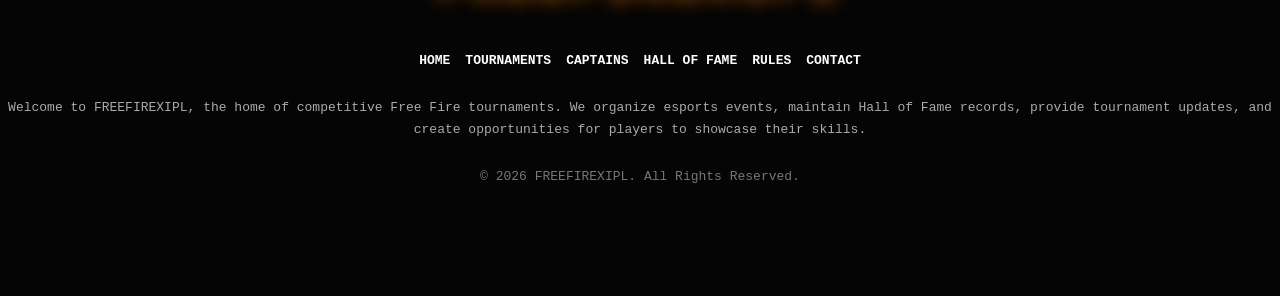
==== commit a0cd4647: "updtdggae" ====
--- a/index.html
+++ b/index.html
@@ -65,7 +65,11 @@
 
 
     <div class="footer-description">
-        Welcome to FREEFIREXIPL, the home of competitive Free Fire tournaments. We organize esports events, maintain Hall of Fame records, provide tournament updates, and create opportunities for players to showcase their skills.
+        Welcome to FREEFIREXIPL 
+
+
+    <div class="footer-description">
+        the home of FREEFIRE tournaments 
     </div>
 
 
@@ -97,11 +101,15 @@
     </div>
 
     <div class="spotlight-card">
+        <div class="swipe-hint">
+    <span class="left-arrow">❮</span>
+    <span class="right-arrow">❯</span>
+</div>
 
     <div class="spotlight-image">
         <img id="spotlightImage" src="images/mi.jpg" alt="Tournament">
     </div>
-
+    
     <div class="spotlight-info">
 
         <div class="spotlight-badge" id="spotlightTag">
@@ -118,15 +126,18 @@
             Bigger battles, stronger teams, exciting matches and a brand-new season.
         </p>
 
+        <div class="spotlight-tags">
+    <span>🏆 Tournament</span>
+    <span>🔥 Season 11</span>
+    <span>🎮 Free Fire</span>
+    <span>🎮 Clash Squad</span>
+</div>
+
         <a href="#" class="spotlight-btn" id="spotlightBanner">
             Register Soon
         </a>
 
-        <div class="slider-controls">
-            <button onclick="prevSlide()">◀</button>
-            <button onclick="nextSlide()">▶</button>
-        </div>
-
+       
     </div>
 
 </div>
--- a/css/style.css
+++ b/css/style.css
@@ -282,7 +282,7 @@
 }
 
 .spotlight-title{
-    font-size:22px;
+    font-size:14px;
     font-weight:800;
     text-transform:uppercase;
     letter-spacing:2px;
@@ -302,7 +302,7 @@
 
 .spotlight-card{
     display:flex;
-    height:350px;
+    height:380px;
     width:98%;
     margin:0 auto;
     border:2px solid #ff7b00;
@@ -313,10 +313,9 @@
 }
 
 .spotlight-image{
-    width:34%;
-    min-height:140px;
-}
-
+    width:35%;
+    height:100%;
+}
 .spotlight-image img{
     width:100%;
     height:100%;
@@ -324,10 +323,9 @@
     display:block;
 }
 
-.spotlight-info p{
-    color:#ccc;
-    font-size:14px;
-    line-height:1.8;
+.spotlight-info{
+    width:65%;
+    padding:15px;
 }
 
 .spotlight-badge{
@@ -341,8 +339,8 @@
 }
 
 .spotlight-info h2{
-    font-size:15px;
-    margin-bottom:6px;
+    font-size:24px;
+    margin-bottom:10px;
     font-family:'Orbitron',sans-serif;
 }
 
@@ -354,8 +352,8 @@
 
 .spotlight-info p{
     color:#ccc;
-    font-size:10px;
-    line-height:1.4;
+    font-size:14px;
+    line-height:1.8;
 }
 
 .spotlight-tags{
@@ -374,15 +372,16 @@
 
 .spotlight-btn{
     display:block;
-    margin-top:10px;
+    width:100%;
     text-align:center;
     background:#ff7b00;
     color:black;
     text-decoration:none;
-    padding:6px;
-    border-radius:6px;
+    padding:12px;
+    border-radius:8px;
     font-weight:bold;
-    font-size:12px;
+    font-size:16px;
+    margin-top:15px;
 }
 
 .slider-controls{
@@ -391,67 +390,136 @@
     gap:10px;
 }
 
+.slider-controls{
+    display:flex;
+    justify-content:center;
+    gap:15px;
+    margin-top:15px;
+}
+
 .slider-controls button{
+    position:static;
+    background:#ff7b00;
+    border:none;
+    padding:10px 15px;
+    border-radius:8px;
+}
+
+.slider-controls button:first-child{
+    left:10px;
+}
+
+.slider-controls button:last-child{
+    right:10px;
+}
+
+@media(max-width:768px){
+
+    .spotlight-card{
+        display:flex;
+        flex-direction:column;
+        height:auto;
+        border:2px solid #ff7b00;
+        border-radius:12px;
+        overflow:hidden;
+    }
+
+    .spotlight-image{
+        width:100%;
+        height:180px;
+    }
+
+    .spotlight-image img{
+        width:100%;
+        height:100%;
+        object-fit:cover;
+    }
+
+    .spotlight-info{
+    text-align:left;
+}
+
+    .spotlight-info h2{
+        font-size:20px;
+        margin-bottom:10px;
+    }
+
+    .spotlight-date{
+        font-size:12px;
+        margin-bottom:10px;
+    }
+
+    .spotlight-info p{
+        font-size:14px;
+        line-height:1.6;
+    }
+}
+
+.swipe-guide{
+    text-align:center;
+    color:#ff7b00;
+    font-size:14px;
+    font-weight:bold;
+    margin-top:10px;
+    animation:fadeOut 2s forwards;
+    animation-delay:1s;
+}
+
+@keyframes fadeOut{
+    from{
+        opacity:1;
+    }
+    to{
+        opacity:0;
+        visibility:hidden;
+    }
+}
+
+.swipe-hint{
+    position:absolute;
+    inset:0;
+    pointer-events:none;
+    animation:hideHint 2s forwards;
+}
+
+.left-arrow,
+.right-arrow{
     position:absolute;
     top:50%;
     transform:translateY(-50%);
-    background:#ff7b00;
-    border:none;
-    padding:12px 15px;
-    cursor:pointer;
-    border-radius:8px;
-    font-weight:bold;
-}
-
-.slider-controls button:first-child{
-    left:10px;
-}
-
-.slider-controls button:last-child{
-    right:10px;
-}
-
-@media(max-width:768px){
-
-    .spotlight-card{
-        flex-direction:column;
-        min-height:400px;
-    }
-
-    .spotlight-image{
-        width:100%;
-        height:400px;   /* Half card for image */
-    }
-
-    .spotlight-image img{
-        width:100%;
-        height:120%;
-        object-fit:cover;
-    }
-
-    .spotlight-info{
-        width:100%;
-        padding:20px;
-        text-align:center;
-    }
-
-    .spotlight-info h2{
-        font-size:18px;
-        margin-bottom:15px;
-    }
-
-    .spotlight-date{
-        font-size:12px;
-        margin-bottom:10px;
-    }
-
-    .spotlight-info p{
-        font-size:18px;
-        line-height:1;
-        margin-bottom:10px;
-    }
-}
-
+    font-size:28px;
+    color:#fff;
+    opacity:0;
+}
+
+.left-arrow{
+    left:12px;
+    animation:leftSwipe 2s ease-in-out 2;
+}
+
+.right-arrow{
+    right:12px;
+    animation:rightSwipe 2s ease-in-out 2;
+}
+
+@keyframes leftSwipe{
+    0%{opacity:0;transform:translateY(-50%) translateX(0);}
+    50%{opacity:.8;transform:translateY(-50%) translateX(-10px);}
+    100%{opacity:0;transform:translateY(-50%) translateX(0);}
+}
+
+@keyframes rightSwipe{
+    0%{opacity:0;transform:translateY(-50%) translateX(0);}
+    50%{opacity:.8;transform:translateY(-50%) translateX(10px);}
+    100%{opacity:0;transform:translateY(-50%) translateX(0);}
+}
+
+@keyframes hideHint{
+    to{
+        opacity:0;
+        visibility:hidden;
+    }
+}
 .about-freefirexipl{
 padding:20px 0;
 text-align:center;
